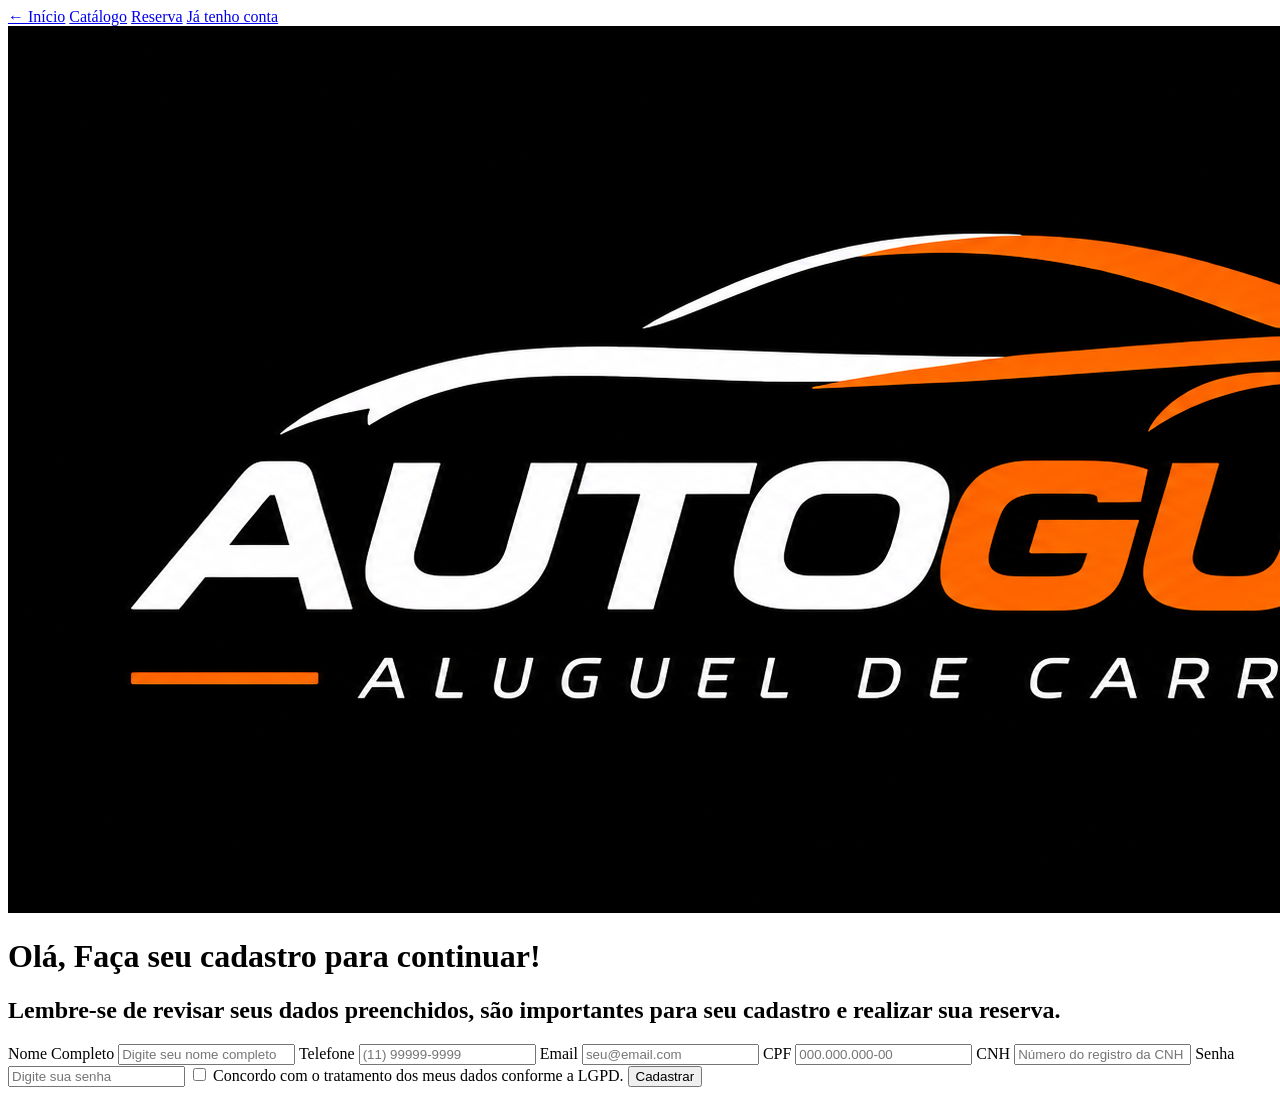
==== cadastro.html @ 3f7bda99 "Add files via upload" ====
<!DOCTYPE html>
<html lang="pt-br">
<head>
    <meta charset="UTF-8">
    <meta name="viewport" content="width=device-width, initial-scale=1.0">
    <link rel="stylesheet" href="CSS/style.css">
    <title>Cadastro - Autoguel</title>
</head>
<body>
    <header class="button">
        <a href="index.html" class="btn-link">← Início</a>
        <a href="catalogo.html" class="btn-link">Catálogo</a>
        <a href="reserva.html" class="btn-link">Reserva</a>
        <a href="login.html" class="submit">Já tenho conta</a>
    </header>

    <main class="containerCadastro">
        <div class="lado-esquerdo">
            <a href="index.html">
                <img class="logo" src="img/logo.png" alt="Logo Autoguel">
            </a>
            <h1>Olá, Faça seu cadastro para continuar!</h1>
            <h2>Lembre-se de revisar seus dados preenchidos, são importantes para seu cadastro e realizar sua reserva.</h2>
        </div>

        <div class="lado-direito">
            <form class="form" action="login.html" method="post">
                <label class="label">
                    Nome Completo
                    <input class="input" type="text" name="nome" placeholder="Digite seu nome completo" required>
                </label>

                <label class="label">
                    Telefone
                    <input class="input" type="tel" name="telefone" placeholder="(11) 99999-9999" required>
                </label>

                <label class="label">
                    Email
                    <input class="input" type="email" name="email" placeholder="seu@email.com" required>
                </label>

                <label class="label">
                    CPF
                    <input class="input" type="text" name="cpf" placeholder="000.000.000-00" required>
                </label>

                <label class="label">
                    CNH
                    <input class="input" type="text" name="cnh" placeholder="Número do registro da CNH" required>
                </label>

                <label class="label">
                    Senha
                    <input class="input" type="password" name="senha" placeholder="Digite sua senha" minlength="6" required>
                </label>

                <label class="label-lgpd">
                    <input type="checkbox" name="lgpd" required>
                    Concordo com o tratamento dos meus dados conforme a LGPD.
                </label>

                <input type="submit" value="Cadastrar" class="submit">
            </form>
        </div>
    </main>
</body>
</html>
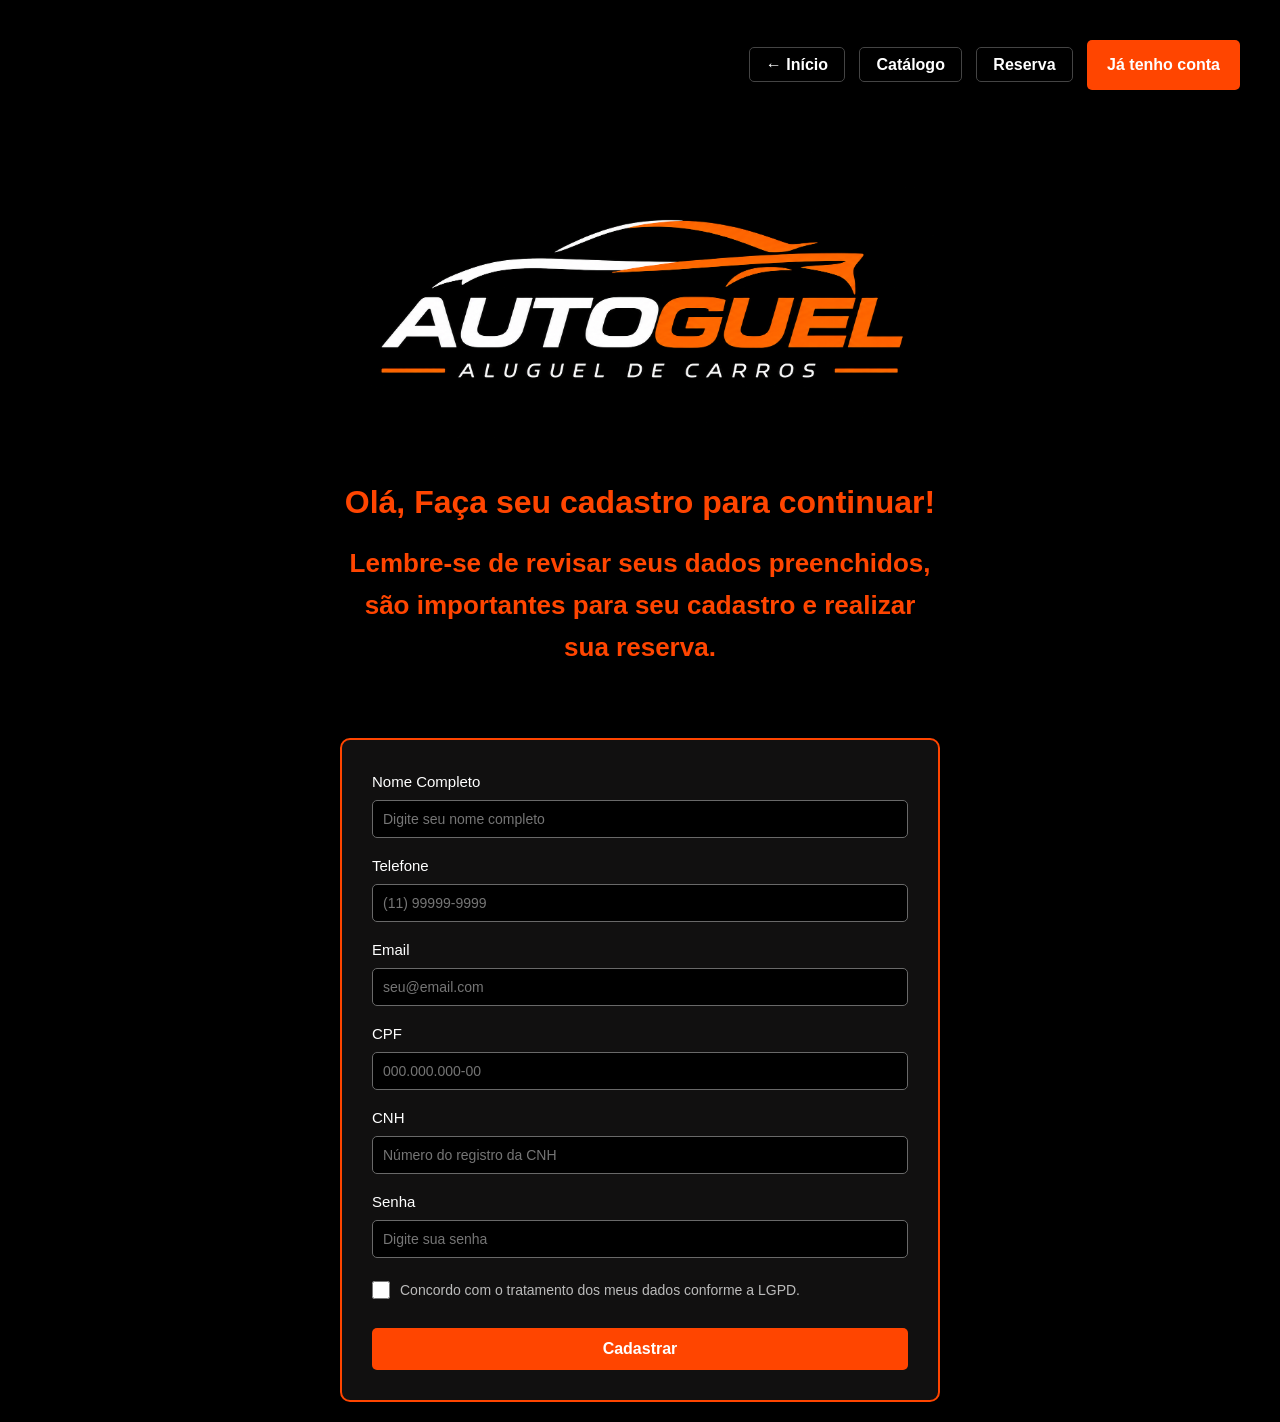
==== commit d391886e: "Fix stylesheet link case sensitivity" ====
--- a/cadastro.html
+++ b/cadastro.html
@@ -3,7 +3,7 @@
 <head>
     <meta charset="UTF-8">
     <meta name="viewport" content="width=device-width, initial-scale=1.0">
-    <link rel="stylesheet" href="CSS/style.css">
+    <link rel="stylesheet" href="css/style.css">
     <title>Cadastro - Autoguel</title>
 </head>
 <body>
--- a/css/style.css
+++ b/css/style.css
@@ -0,0 +1,891 @@
+/* ESTILIZAÇÃO GERAL */ 
+
+* {
+    margin: 0;
+    padding: 0;
+    box-sizing: border-box;
+}
+
+html {
+    scroll-behavior: smooth;
+}
+
+body {
+    background-color: black;
+    font-family: Arial, sans-serif;
+    color: white;
+    line-height: 1.6;
+}
+
+a {
+    text-decoration: none;
+    color: inherit;
+    transition: color 0.2s, background-color 0.2s;
+}
+
+input[type="submit"]:hover,
+button:hover,
+.submit:hover {
+    background-color: #cc3700;
+}
+
+.logo {
+    max-width: 700px;
+    width: 100%;
+    height: auto;
+    margin-bottom: 20px;
+}
+
+h1 {
+    color: orangered;
+    font-size: 32px;
+    margin-bottom: 15px;
+}
+
+h2 {
+    color: orangered;
+    font-size: 26px;
+    margin-bottom: 10px;
+}
+
+h3 {
+    font-size: 20px;
+    margin-bottom: 8px;
+}
+
+.form {
+    display: flex;
+    flex-direction: column;
+    gap: 16px;
+    padding: 30px;
+    border: 2px solid orangered;
+    border-radius: 10px;
+    background-color: rgb(17, 16, 16);
+}
+
+.input {
+    padding: 10px;
+    border-radius: 5px;
+    border: 1px solid dimgray;
+    background-color: black;
+    color: white;
+    font-family: inherit;
+    font-size: 14px;
+}
+
+select.input option {
+    background-color: #111;
+    color: white;
+}
+
+.loja-info {
+    background-color: rgb(24, 24, 24);
+    border-left: 4px solid orangered;
+    padding: 12px 16px;
+    border-radius: 5px;
+    font-size: 14px;
+    color: #ddd;
+    margin-bottom: 8px;
+    text-align: left;
+}
+
+.label-lgpd {
+    display: flex;
+    align-items: center;
+    gap: 10px;
+    color: #bbb;
+    font-size: 14px;
+    text-align: left;
+    margin-top: 5px;
+    cursor: pointer;
+}
+
+.label-lgpd input[type="checkbox"] {
+    accent-color: orangered;
+    width: 18px;
+    height: 18px;
+    cursor: pointer;
+}
+
+.input:focus {
+    outline: none;
+    border-color: orangered;
+}
+
+.label {
+    display: flex;
+    flex-direction: column;
+    text-align: left;
+    gap: 6px;
+    color: white;
+    font-size: 15px;
+}
+
+.submit {
+    display: inline-block;
+    text-align: center;
+    margin-top: 10px;
+    padding: 12px 20px;
+    background-color: orangered;
+    color: white;
+    font-weight: bold;
+    border: 0;
+    border-radius: 5px;
+    cursor: pointer;
+    font-size: 16px;
+    transition: background-color 0.2s, transform 0.1s;
+}
+
+.submit:active {
+    transform: scale(0.98);
+}
+
+/* =========================================================
+   TELA INICIAL (INDEX.HTML)
+   ========================================================= */
+
+/* CABEÇALHO / NAVBAR */
+.header {
+    background-color: rgba(17, 16, 16, 0.95);
+    border-bottom: 1px solid #2a2a2a;
+    position: sticky;
+    top: 0;
+    z-index: 1000;
+    backdrop-filter: blur(8px);
+}
+
+.header-container {
+    max-width: 1200px;
+    margin: 0 auto;
+    padding: 12px 24px;
+    display: flex;
+    justify-content: space-between;
+    align-items: center;
+    gap: 20px;
+}
+
+.nav-logo img {
+    height: 48px;
+    width: auto;
+    display: block;
+}
+
+.nav-menu {
+    display: flex;
+    gap: 25px;
+    align-items: center;
+}
+
+.nav-link {
+    color: #ddd;
+    font-size: 15px;
+    font-weight: 500;
+}
+
+.nav-link:hover,
+.nav-link.ativo,
+.nav-link.active {
+    color: orangered;
+}
+
+.nav-link-destaque {
+    color: #2ecc71;
+    font-weight: bold;
+}
+
+.nav-link-destaque:hover {
+    color: #27ae60;
+}
+
+.nav-acoes {
+    display: flex;
+    gap: 15px;
+    align-items: center;
+}
+
+.btn-link {
+    color: white;
+    font-weight: bold;
+    padding: 8px 16px;
+    border-radius: 5px;
+    border: 1px solid #444;
+}
+
+.btn-link:hover {
+    border-color: orangered;
+    color: orangered;
+}
+
+.btn-destaque {
+    background-color: orangered;
+    color: white;
+    font-weight: bold;
+    padding: 8px 18px;
+    border-radius: 5px;
+    transition: background-color 0.2s;
+}
+
+.btn-destaque:hover {
+    background-color: #cc3700;
+}
+
+/* HERO SECTION */
+.hero {
+    max-width: 1200px;
+    margin: 40px auto 70px auto;
+    padding: 0 24px;
+    display: flex;
+    align-items: center;
+    justify-content: space-between;
+    gap: 50px;
+    flex-wrap: wrap;
+}
+
+.hero-conteudo {
+    flex: 1;
+    min-width: 320px;
+}
+
+.badge-tag {
+    display: inline-block;
+    background-color: rgba(255, 69, 0, 0.15);
+    color: orangered;
+    border: 1px solid orangered;
+    padding: 4px 12px;
+    border-radius: 20px;
+    font-size: 13px;
+    font-weight: bold;
+    margin-bottom: 15px;
+    text-transform: uppercase;
+    letter-spacing: 0.5px;
+}
+
+.hero-conteudo h1 {
+    font-size: 42px;
+    line-height: 1.2;
+    margin-bottom: 20px;
+}
+
+.hero-conteudo p {
+    font-size: 18px;
+    color: #bbb;
+    margin-bottom: 30px;
+}
+
+.hero-botoes {
+    display: flex;
+    gap: 15px;
+    flex-wrap: wrap;
+}
+
+.btn-hero {
+    margin-top: 0;
+    padding: 14px 28px;
+}
+
+.btn-outline {
+    display: inline-block;
+    padding: 14px 28px;
+    border: 2px solid #2ecc71;
+    color: #2ecc71;
+    border-radius: 5px;
+    font-weight: bold;
+    font-size: 16px;
+    transition: all 0.2s;
+}
+
+.btn-outline:hover {
+    background-color: #2ecc71;
+    color: black;
+}
+
+/* FORMULÁRIO SIMULADOR */
+.hero-simulador {
+    flex: 1;
+    min-width: 320px;
+    max-width: 480px;
+}
+
+.form-simulador h2 {
+    font-size: 22px;
+    margin-bottom: 5px;
+    text-align: center;
+}
+
+.grid-datas {
+    display: grid;
+    grid-template-columns: 2fr 1fr;
+    gap: 10px;
+}
+
+/* SEÇÃO SUSTENTABILIDADE */
+.secao-sustentabilidade {
+    background: linear-gradient(180deg, #0b1510 0%, #000000 100%);
+    border-top: 1px solid #1a3324;
+    border-bottom: 1px solid #1a3324;
+    padding: 80px 24px;
+}
+
+.secao-cabecalho {
+    max-width: 800px;
+    margin: 0 auto 50px auto;
+    text-align: center;
+}
+
+.badge-eco {
+    display: inline-block;
+    background-color: rgba(46, 204, 113, 0.15);
+    color: #2ecc71;
+    border: 1px solid #2ecc71;
+    padding: 6px 14px;
+    border-radius: 20px;
+    font-size: 13px;
+    font-weight: bold;
+    margin-bottom: 15px;
+    text-transform: uppercase;
+}
+
+.secao-sustentabilidade h2 {
+    color: #2ecc71;
+    font-size: 34px;
+}
+
+.secao-cabecalho p {
+    color: #aaa;
+    font-size: 17px;
+}
+
+.cards-eco-container {
+    max-width: 1200px;
+    margin: 0 auto 50px auto;
+    display: grid;
+    grid-template-columns: repeat(auto-fit, minmax(250px, 1fr));
+    gap: 25px;
+}
+
+.card-eco {
+    background-color: #0e1a13;
+    border: 1px solid #1e3a29;
+    border-radius: 10px;
+    padding: 25px;
+    transition: transform 0.2s, border-color 0.2s;
+}
+
+.card-eco:hover {
+    transform: translateY(-5px);
+    border-color: #2ecc71;
+}
+
+.eco-icone {
+    font-size: 34px;
+    margin-bottom: 15px;
+}
+
+.card-eco h3 {
+    color: #2ecc71;
+}
+
+.card-eco p {
+    color: #bbb;
+    font-size: 15px;
+}
+
+.banner-destaque-eletrico {
+    max-width: 1200px;
+    margin: 0 auto;
+    background: linear-gradient(90deg, #11291b 0%, #151515 100%);
+    border: 1px solid #2ecc71;
+    border-radius: 12px;
+    padding: 30px;
+    display: flex;
+    justify-content: space-between;
+    align-items: center;
+    gap: 25px;
+    flex-wrap: wrap;
+}
+
+.destaque-texto h3 {
+    color: white;
+    font-size: 22px;
+    margin-bottom: 8px;
+}
+
+.destaque-texto p {
+    color: #ccc;
+    font-size: 15px;
+    max-width: 700px;
+}
+
+/* SEÇÃO FROTA */
+.secao-frota {
+    max-width: 1200px;
+    margin: 80px auto;
+    padding: 0 24px;
+}
+
+.grid-carros {
+    display: grid;
+    grid-template-columns: repeat(auto-fit, minmax(260px, 1fr));
+    gap: 25px;
+}
+
+.card-carro {
+    background-color: rgb(17, 16, 16);
+    border: 1px solid #2a2a2a;
+    border-radius: 10px;
+    padding: 24px;
+    display: flex;
+    flex-direction: column;
+    justify-content: space-between;
+    transition: transform 0.2s, border-color 0.2s;
+    position: relative;
+}
+
+.card-carro:hover {
+    transform: translateY(-5px);
+    border-color: orangered;
+}
+
+.card-destaque-verde {
+    border-color: #1f422e;
+}
+
+.card-destaque-verde:hover {
+    border-color: #2ecc71;
+}
+
+.badge-card-eco {
+    align-self: flex-start;
+    background-color: rgba(46, 204, 113, 0.15);
+    color: #2ecc71;
+    border: 1px solid #2ecc71;
+    padding: 3px 8px;
+    border-radius: 5px;
+    font-size: 12px;
+    font-weight: bold;
+    margin-bottom: 12px;
+}
+
+.badge-card-convencional {
+    align-self: flex-start;
+    background-color: rgba(255, 69, 0, 0.15);
+    color: orangered;
+    border: 1px solid orangered;
+    padding: 3px 8px;
+    border-radius: 5px;
+    font-size: 12px;
+    font-weight: bold;
+    margin-bottom: 12px;
+}
+
+.badge-card-hibrido {
+    align-self: flex-start;
+    background-color: rgba(243, 156, 18, 0.15);
+    color: #f39c12;
+    border: 1px solid #f39c12;
+    padding: 3px 8px;
+    border-radius: 5px;
+    font-size: 12px;
+    font-weight: bold;
+    margin-bottom: 12px;
+}
+
+.carro-ilustracao {
+    font-size: 50px;
+    text-align: center;
+    margin: 10px 0 20px 0;
+}
+
+.carro-foto {
+    width: 100%;
+    height: 180px;
+    object-fit: cover;
+    border-radius: 6px;
+    margin-bottom: 12px;
+    background-color: #222;
+    display: block;
+}
+
+.aviso-similar {
+    font-size: 12px;
+    color: #ffaa44;
+    background-color: rgba(255, 170, 68, 0.1);
+    border: 1px dashed rgba(255, 170, 68, 0.4);
+    border-radius: 4px;
+    padding: 6px 8px;
+    margin-bottom: 14px;
+    text-align: center;
+}
+
+.carro-categoria {
+    color: #888;
+    font-size: 14px;
+    margin-bottom: 18px;
+}
+
+.carro-recursos {
+    list-style: none;
+    display: grid;
+    grid-template-columns: 1fr 1fr;
+    gap: 10px;
+    padding: 12px 0;
+    border-top: 1px solid #252525;
+    border-bottom: 1px solid #252525;
+    margin-bottom: 20px;
+    font-size: 13px;
+    color: #ccc;
+}
+
+.carro-recursos span {
+    margin-right: 5px;
+}
+
+.carro-preco-box {
+    margin-bottom: 15px;
+}
+
+.diaria-label {
+    color: #888;
+    font-size: 12px;
+    display: block;
+}
+
+.preco-valor {
+    font-size: 26px;
+    font-weight: bold;
+    color: white;
+}
+
+.preco-valor span {
+    font-size: 14px;
+    color: #888;
+    font-weight: normal;
+}
+
+.btn-card {
+    margin-top: 0;
+    width: 100%;
+}
+
+/* SEÇÃO COMO FUNCIONA */
+.secao-passos {
+    background-color: #0b0b0b;
+    border-top: 1px solid #1a1a1a;
+    padding: 70px 24px;
+}
+
+.grid-passos {
+    max-width: 1100px;
+    margin: 0 auto;
+    display: grid;
+    grid-template-columns: repeat(auto-fit, minmax(280px, 1fr));
+    gap: 30px;
+}
+
+.passo-card {
+    background-color: rgb(17, 16, 16);
+    border: 1px solid #262626;
+    border-radius: 10px;
+    padding: 30px 25px;
+    text-align: center;
+    position: relative;
+}
+
+.passo-numero {
+    display: inline-flex;
+    justify-content: center;
+    align-items: center;
+    width: 44px;
+    height: 44px;
+    border-radius: 50%;
+    background-color: orangered;
+    color: white;
+    font-weight: bold;
+    font-size: 20px;
+    margin-bottom: 20px;
+}
+
+.passo-card h3 {
+    color: white;
+}
+
+.passo-card p {
+    color: #999;
+    font-size: 15px;
+}
+
+/* RODAPÉ (FOOTER) */
+.footer {
+    background-color: rgb(12, 12, 12);
+    border-top: 1px solid #222;
+    padding-top: 50px;
+    margin-top: 60px;
+}
+
+.footer-container {
+    max-width: 1200px;
+    margin: 0 auto;
+    padding: 0 24px 40px 24px;
+    display: grid;
+    grid-template-columns: 2fr 1fr 1fr 1.5fr;
+    gap: 40px;
+}
+
+.footer-logo {
+    height: 45px;
+    width: auto;
+    margin-bottom: 15px;
+}
+
+.footer-coluna h4 {
+    color: orangered;
+    font-size: 16px;
+    margin-bottom: 18px;
+    text-transform: uppercase;
+    letter-spacing: 0.5px;
+}
+
+.footer-coluna p {
+    color: #999;
+    font-size: 14px;
+}
+
+.footer-coluna ul {
+    list-style: none;
+}
+
+.footer-coluna ul li {
+    margin-bottom: 10px;
+}
+
+.footer-coluna ul li a {
+    color: #999;
+    font-size: 14px;
+}
+
+.footer-coluna ul li a:hover {
+    color: orangered;
+}
+
+.tag-eco {
+    color: #2ecc71 !important;
+    margin-top: 10px;
+    font-weight: bold;
+}
+
+.footer-bottom {
+    border-top: 1px solid #202020;
+    text-align: center;
+    padding: 20px 24px;
+    color: #666;
+    font-size: 13px;
+}
+
+/* =========================================================
+   CADASTRO E LOGIN
+   ========================================================= */
+
+/* TELA CADASTRO */ 
+.containerCadastro {
+    display: flex;
+    justify-content: center;
+    align-items: center;
+    gap: 60px;
+    flex-wrap: wrap;
+    padding: 20px;
+    margin-top: 40px;
+}
+
+.lado-esquerdo {
+    max-width: 600px;
+    width: 100%;
+    text-align: center;
+}
+
+.lado-direito {
+    max-width: 600px;
+    width: 100%;
+    text-align: center;
+}
+
+/* TELA LOGIN E BOTÕES */ 
+.containerLogin {
+    display: flex;
+    flex-direction: column;
+    align-items: center;
+    color: white;
+    gap: 15px;
+    margin-top: 40px;
+}
+
+.button {
+    margin-top: 30px;
+    margin-right: 40px;
+    text-align: end;
+}
+
+.button .btn-link {
+    margin-right: 10px;
+}
+
+.containerLogin .form {
+    width: 100%;
+    max-width: 600px;
+    box-sizing: border-box;
+}
+
+/* ====================
+   CLASSES UTILITÁRIAS 
+   ==================== */
+
+.secao-frota-topo {
+    margin-top: 40px;
+}
+
+.secao-cabecalho-simples {
+    text-align: center;
+    margin-bottom: 35px;
+}
+
+.secao-cabecalho-simples p {
+    color: #aaa;
+    max-width: 700px;
+    margin: 0 auto;
+}
+
+.secao-destaques-topo {
+    text-align: center;
+    margin-bottom: 40px;
+}
+
+.subtitulo-destaques {
+    color: #999;
+}
+
+.catalogo-link-box {
+    text-align: center;
+    margin-top: 40px;
+}
+
+.footer-horario {
+    margin-top: 8px;
+}
+
+/* TELA DE RESERVA */
+.containerReserva {
+    max-width: 650px;
+    margin: 30px auto;
+    padding: 20px;
+    display: flex;
+    flex-direction: column;
+    align-items: center;
+    color: white;
+}
+
+.titulo-reserva {
+    text-align: center;
+    margin-bottom: 5px;
+}
+
+.subtitulo-reserva {
+    text-align: center;
+    font-size: 16px;
+    color: #aaa;
+    margin-bottom: 25px;
+}
+
+.form-reserva {
+    width: 100%;
+}
+
+.aviso-similar-reserva {
+    text-align: left;
+    margin-top: -6px;
+    margin-bottom: 12px;
+}
+
+.linha-campos {
+    display: flex;
+    gap: 10px;
+    flex-wrap: wrap;
+}
+
+.campo-duplo {
+    flex: 2;
+    min-width: 180px;
+}
+
+.campo-simples {
+    flex: 1;
+    min-width: 120px;
+}
+
+.campo-metade {
+    flex: 1;
+    min-width: 150px;
+}
+
+.submit-reserva {
+    margin-top: 15px;
+}
+
+/* =========================================================
+   RESPONSIVIDADE (MOBILE E TABLET)
+   ========================================================= */
+@media (max-width: 900px) {
+    .header-container {
+        flex-direction: column;
+        gap: 15px;
+    }
+
+    .hero-conteudo h1 {
+        font-size: 32px;
+    }
+
+    .footer-container {
+        grid-template-columns: 1fr 1fr;
+    }
+}
+
+@media (max-width: 600px) {
+    .nav-menu {
+        flex-wrap: wrap;
+        justify-content: center;
+        gap: 12px;
+    }
+
+    .footer-container {
+        grid-template-columns: 1fr;
+    }
+
+    .banner-destaque-eletrico {
+        text-align: center;
+        justify-content: center;
+    }
+
+    .containerCadastro {
+        margin-top: 20px !important;
+        gap: 25px;
+        padding: 15px;
+    }
+
+    .containerLogin {
+        margin-top: 20px;
+        padding: 15px;
+    }
+
+    .form {
+        padding: 20px;
+        width: 100%;
+    }
+
+    .button {
+        text-align: center;
+        margin-right: 0;
+        margin-top: 15px;
+    }
+
+    .logo {
+        max-width: 320px;
+    }
+}
